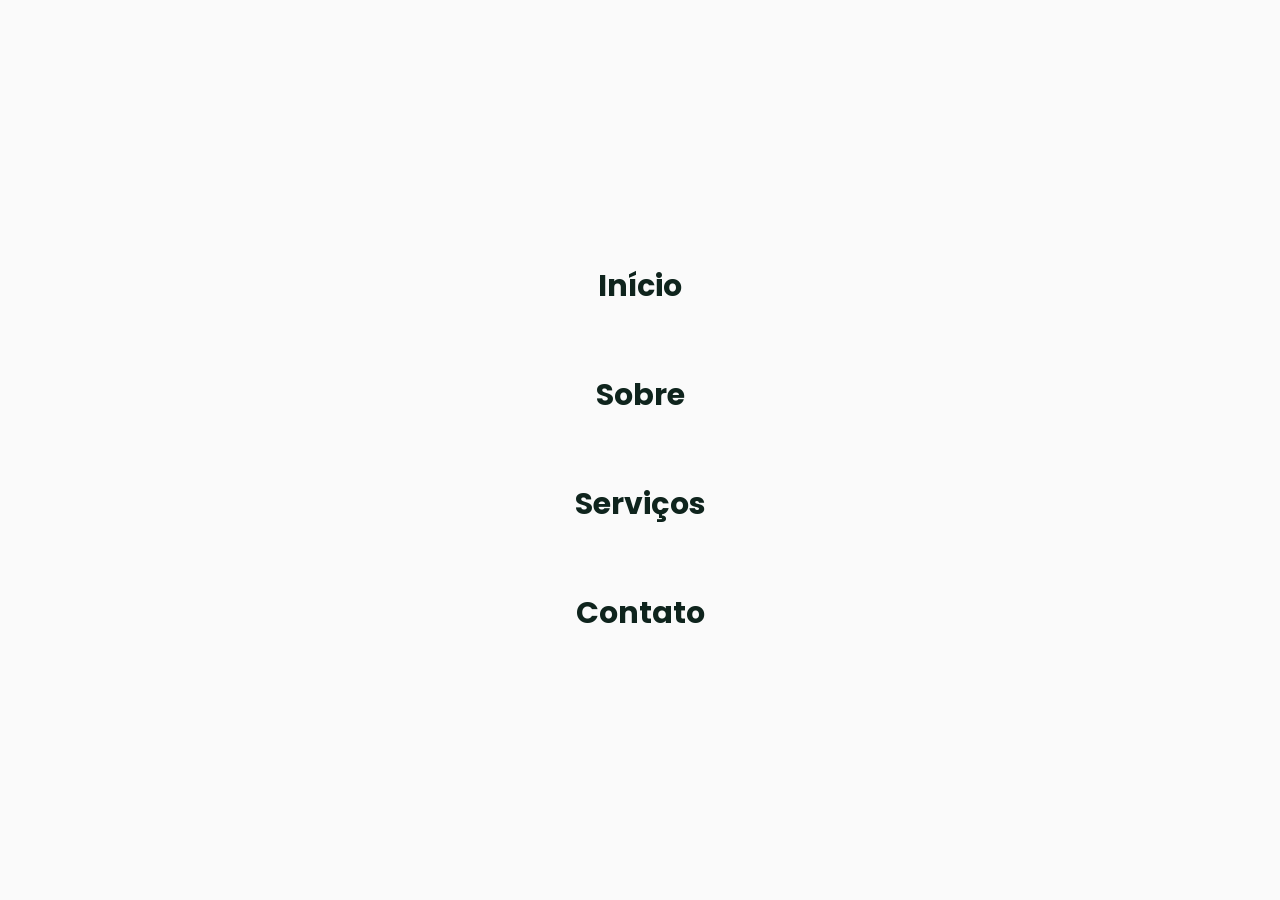
==== index.html @ e3341a5c "Add files via upload" ====
<!DOCTYPE html>
<html lang="pt-br">
    <head>
        <meta charset="UTF-8">
        <meta name="viewport" content="width=device-width, initial-scale=1.0">
        <title>Pizza DEV</title>
        <link rel="stylesheet" href="style.css">
        <link rel="preconnect" href="https://fonts.googleapis.com">
        <link rel="preconnect" href="https://fonts.gstatic.com" crossorigin>
        <link href="https://fonts.googleapis.com/css2?family=DM+Sans:wght@400;
        500;700&family=Poppins:wght@400;500;700&display=swap" rel="stylesheet">
    </head>
    <body>
        <!-- Cabeçalho -->
        <header id="header">
            <nav class="container show">
                <a class="logo" href="#">Pizza <span>DEV</span> </a>
                <div class="menu">
                    <ul class="grid">
                        <li><a class="title" href="#home">Início</a></li>
                        <li><a class="title" href="#about">Sobre</a></li>
                        <li><a class="title" href="#services">Serviços</a></li>
                        <li><a class="title" href="#contact">Contato</a></li>
                    </ul>
                </div>
                <div class="open">

                </div>
                <div class="close">

                </div>
            </nav>
        </header>

        <!-- Todas as páginas -->
        <main>
            <!-- Primeira página -->
            <section class="section" id="home">
                <div class="container grid">
                    <div class="image">
                        <img src="https://images.unsplash.com/photo-1513104890138-7c749659a591?
                        ixid=MnwxMjA3fDB8MHxzZWFyY2h8MXx8cGl6emF8ZW58MHx8MHx8&ixlib=rb-1.2.1&
                        auto=format&fit=crop&w=500&q=60" alt="Imagem de uma pizza saborosa">
                    </div>
                    <div class="text">
                        <h1>Venha conhecer a melhor pizza da cidade</h1>
                        <p>Temos pizza de vários sabores !</p>
                        <a class="button" href="#">Conheça Nosso Cardápio</a>
                    </div>
                </div>
            </section>

            <div class="divider"></div>

            <!-- Segunda página -->
            <section class="section" id="about">
                <div class="container">sobre

                </div>
            </section>
 
            <div class="divider"></div>

            <!-- Terceira página -->
            <section class="section" id="services">
                <div class="container">serviços

                </div>
            </section>

            <div class="divider"></div>

            <!-- Quarta página -->
            <section class="section" id="contact">
                <div class="container">contato

                </div>
            </section>
        </main>
        <!-- Rodapé -->
        <footer>

        </footer>
    </body>
</html>
---- style.css ----
/* reset */
* {
    margin: 0;
    padding: 0;
    box-sizing: border-box;
}

a {
    text-decoration: none;
}

ul {
    list-style: none;
}

:root {
    --header-height: 4.5rem;
  
    /* colors */
    --hue: 159;
    /* HSL color mode */
    --base-color: hsl(var(--hue) 36% 57%);
    --base-color-second: hsl(var(--hue) 65% 88%);
    --base-color-alt: hsl(var(--hue) 57% 53%);
    --title-color: hsl(var(--hue) 41% 10%);
    --text-color: hsl(0 0% 46%);
    --text-color-light: hsl(0 0% 98%);
    --body-color: hsl(0 0% 98%);
  }

#header {
    position: fixed;
    top: 0;
    left: 0;
    z-index: 100;
    width: 100%;
    display: flex;
    margin-bottom: 2rem;
    border-bottom: 1px solid #e4e4e4;
    background-color: var(--body-color);
}

main {
    margin-top: var(--header-height);
}

.logo {
    font: 700 1.5rem 'Poppins', sans-serif;
    color: var(--title-color);
}

.logo span {
    color: var(--base-color);
}

body {
    font: 400 1rem 'DM Sans', sans-serif;
    color: var(--text-color);
    background: var(--body-color);
    -webkit-font-smoothing: antialiased;
}

.title {
    font: 700 1.875rem 'Poppins', sans-serif;
    color: var(--title-color);
}
.container {
    margin-left: 1.5rem;
    margin-right: 1.5rem;
}

nav {
    display: flex;
    justify-content: space-between;
    height: var(--header-height);
    align-items: center;
    width: 100%;
}

nav.show .menu {
    opacity: 1;
    visibility: visible;
    background: var(--body-color);
    height: 100vh;
    width: 100vw;
    top: 0;
    left: 0;
    position: fixed;
}

nav ul li {
    text-align: center;
}

nav ul li a {
    transition: color 0.3s;
    position: relative;
}

nav ul li a:hover {
    color: var(--base-color);
}

nav ul li a::after {
    content: "";
    width: 0%;
    height: 2px;
    background: var(--base-color);

    position: absolute;
    left: 0;
    bottom: -1rem;

    transition: 0.2s;
}

nav ul li a:hover::after {
    width: 100%;
}

nav.show ul.grid {
    gap: 4rem;
}

nav.show .menu {
    display: grid;
    place-content: center;
}

nav .menu {
    opacity: 0;
    visibility: hidden;
}

img {
    width: 100%;
    height: auto;
}

.section {
    padding: 1rem 0;
}

#home .container {
    margin: 0;
}

.grid {
    display: grid;
    gap: 2rem;
}

#home .text {
    margin-left: 1.5rem;
    margin-right: 1.5rem;
    text-align: center;
}

#home .text h1 {
    margin-bottom: 1rem;
}

#home .text p {
    margin-bottom: 2rem;
}

#home .image {
    margin-left: 1.5rem;
    margin-right: 1.5rem;
    position: relative;
}

.button {
    background-color: var(--base-color);
    color: var(--text-color-light);
    display: inline-flex;
    align-items: center;
    height: 3.5rem;
    padding: 0 2rem;
    font: 500 1rem 'DM Sans', sans-serif;
    transform: background 0.3s;
}

.button:hover {
    background: var(--base-color-alt);
}

.divider {
    height: 1px;
    background: linear-gradient(270deg, 
    hsla(var(--hue),36%, 57%, 1) 0%,
    hsla(var(--hue),65%, 88%, 0.34) 100%);
}
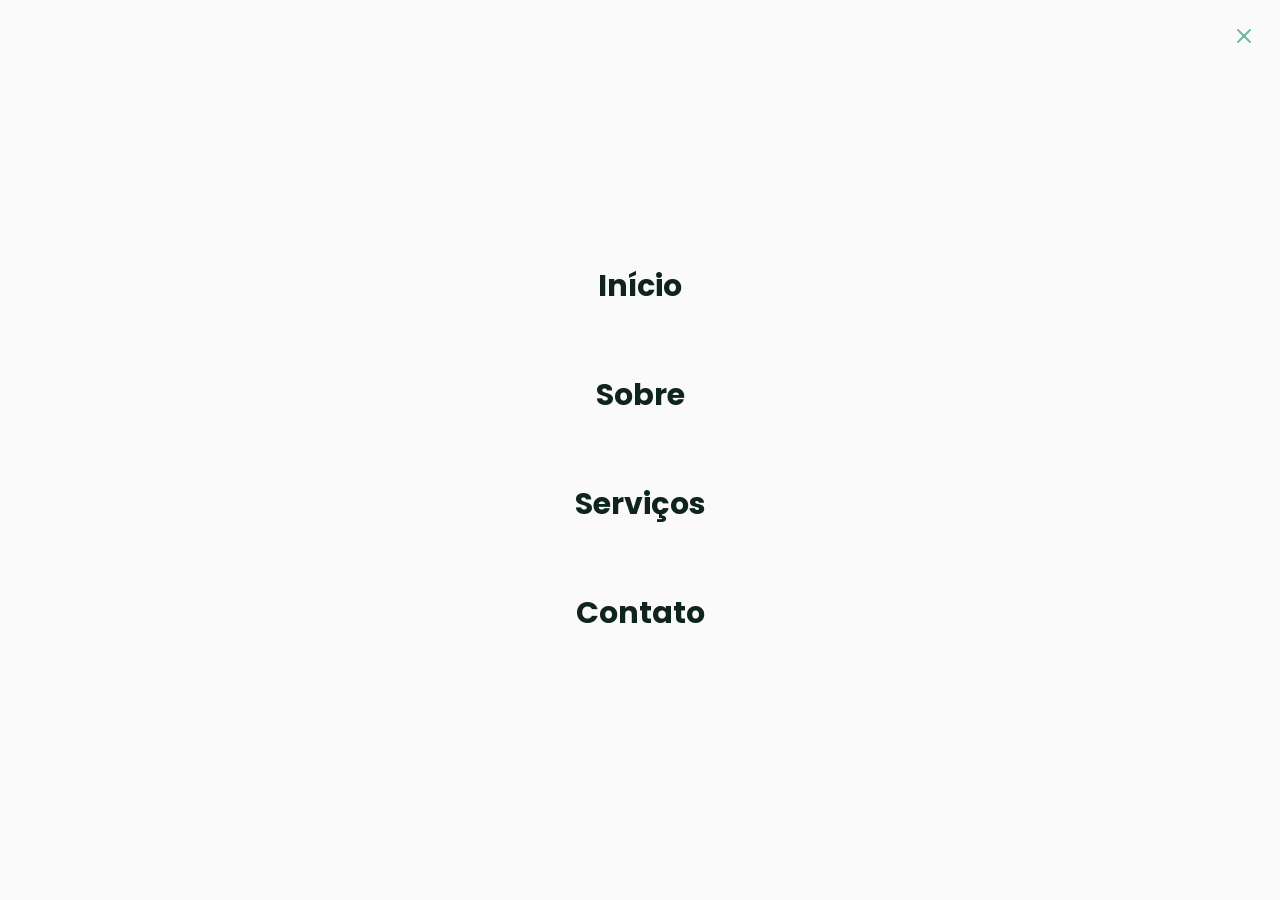
==== commit a04b635e: "Add files via upload" ====
--- a/index.html
+++ b/index.html
@@ -9,6 +9,7 @@
         <link rel="preconnect" href="https://fonts.gstatic.com" crossorigin>
         <link href="https://fonts.googleapis.com/css2?family=DM+Sans:wght@400;
         500;700&family=Poppins:wght@400;500;700&display=swap" rel="stylesheet">
+        <link rel="stylesheet" href="assets/style.css">
     </head>
     <body>
         <!-- Cabeçalho -->
@@ -23,10 +24,10 @@
                         <li><a class="title" href="#contact">Contato</a></li>
                     </ul>
                 </div>
-                <div class="open">
+                <div class="toggle icon-menu">
 
                 </div>
-                <div class="close">
+                <div class="toggle icon-close">
 
                 </div>
             </nav>
--- a/style.css
+++ b/style.css
@@ -77,6 +77,25 @@
     width: 100%;
 }
 
+.toggle {
+    font-size: 1.5rem;
+    color: var(--base-color);
+    cursor: : pointer;
+}
+
+nav .icon-close {
+    visibility: hidden;
+    opacity: 0;
+
+    position: absolute;
+    right: 1.5rem;
+}
+
+nav.show div.icon-close {
+    visibility: visible;
+    opacity: 1;
+}
+
 nav.show .menu {
     opacity: 1;
     visibility: visible;
--- a/assets/style.css
+++ b/assets/style.css
@@ -0,0 +1,63 @@
+@font-face {
+  font-family: 'icomoon';
+  src:  url('fonts/icomoon.eot?apolqp');
+  src:  url('fonts/icomoon.eot?apolqp#iefix') format('embedded-opentype'),
+    url('fonts/icomoon.ttf?apolqp') format('truetype'),
+    url('fonts/icomoon.woff?apolqp') format('woff'),
+    url('fonts/icomoon.svg?apolqp#icomoon') format('svg');
+  font-weight: normal;
+  font-style: normal;
+  font-display: block;
+}
+
+[class^="icon-"], [class*=" icon-"] {
+  /* use !important to prevent issues with browser extensions that change fonts */
+  font-family: 'icomoon' !important;
+  speak: never;
+  font-style: normal;
+  font-weight: normal;
+  font-variant: normal;
+  text-transform: none;
+  line-height: 1;
+
+  /* Better Font Rendering =========== */
+  -webkit-font-smoothing: antialiased;
+  -moz-osx-font-smoothing: grayscale;
+}
+
+.icon-phone:before {
+  content: "\e900";
+}
+.icon-close:before {
+  content: "\e901";
+}
+.icon-facebook:before {
+  content: "\e902";
+}
+.icon-instagram:before {
+  content: "\e903";
+}
+.icon-mail:before {
+  content: "\e904";
+}
+.icon-map-pin:before {
+  content: "\e905";
+}
+.icon-menu:before {
+  content: "\e906";
+}
+.icon-pizza-box:before {
+  content: "\e907";
+}
+.icon-pizza-delivery:before {
+  content: "\e908";
+}
+.icon-pizza-flavors:before {
+  content: "\e909";
+}
+.icon-whatsapp:before {
+  content: "\e90a";
+}
+.icon-youtube:before {
+  content: "\e90b";
+}
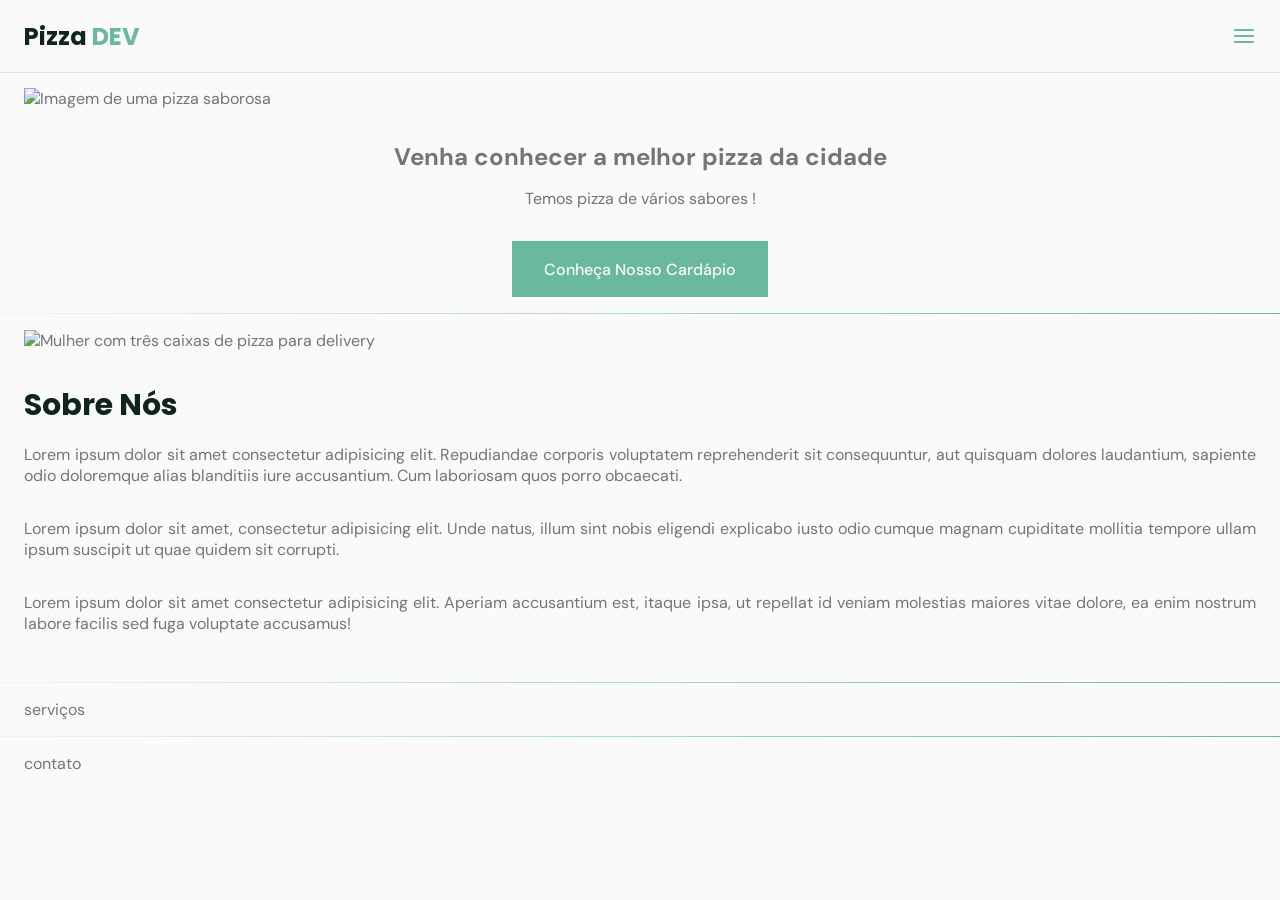
==== commit 9f4facf0: "Add files via upload" ====
--- a/index.html
+++ b/index.html
@@ -14,7 +14,7 @@
     <body>
         <!-- Cabeçalho -->
         <header id="header">
-            <nav class="container show">
+            <nav class="container">
                 <a class="logo" href="#">Pizza <span>DEV</span> </a>
                 <div class="menu">
                     <ul class="grid">
@@ -55,7 +55,28 @@
 
             <!-- Segunda página -->
             <section class="section" id="about">
-                <div class="container">sobre
+                <div class="container grid">
+                    <div class="image">
+                        <img src="https://images.unsplash.com/photo-1622883618971-97068745dc6c?
+                        ixid=MnwxMjA3fDB8MHxzZWFyY2h8MXx8cGl6emElMjBkZWxpdmVyeXxlbnwwfHwwfHw%3D&ixlib=
+                        rb-1.2.1&auto=format&fit=crop&w=500&q=60" alt="Mulher com três caixas de pizza para delivery">
+                    </div>
+                    <div class="text">
+                        <h2 class="title">Sobre Nós</h2>
+                        <p>Lorem ipsum dolor sit amet consectetur adipisicing elit.
+                        Repudiandae corporis voluptatem reprehenderit sit consequuntur,
+                        aut quisquam dolores laudantium, sapiente odio doloremque alias 
+                        blanditiis iure accusantium. Cum laboriosam quos porro obcaecati.</p>
+                        <p>Lorem ipsum dolor sit amet, consectetur adipisicing elit. 
+                        Unde natus, illum sint nobis eligendi explicabo iusto odio 
+                        cumque magnam cupiditate mollitia tempore ullam ipsum 
+                        suscipit ut quae quidem sit corrupti.</p>
+                        <p>Lorem ipsum dolor sit amet consectetur adipisicing elit. 
+                        Aperiam accusantium est, itaque ipsa, ut repellat id veniam 
+                        molestias maiores vitae dolore, ea enim nostrum labore facilis 
+                        sed fuga voluptate accusamus!</p>
+                    </div>
+
 
                 </div>
             </section>
@@ -64,7 +85,7 @@
 
             <!-- Terceira página -->
             <section class="section" id="services">
-                <div class="container">serviços
+                <div class="container grid">serviços
 
                 </div>
             </section>
@@ -73,7 +94,7 @@
 
             <!-- Quarta página -->
             <section class="section" id="contact">
-                <div class="container">contato
+                <div class="container grid">contato
 
                 </div>
             </section>
@@ -83,4 +104,7 @@
 
         </footer>
     </body>
+    <script>
+
+    </script>
 </html>
--- a/style.css
+++ b/style.css
@@ -160,33 +160,13 @@
     padding: 1rem 0;
 }
 
-#home .container {
-    margin: 0;
+.section .title {
+    margin-bottom: 1rem;
 }
 
 .grid {
     display: grid;
     gap: 2rem;
-}
-
-#home .text {
-    margin-left: 1.5rem;
-    margin-right: 1.5rem;
-    text-align: center;
-}
-
-#home .text h1 {
-    margin-bottom: 1rem;
-}
-
-#home .text p {
-    margin-bottom: 2rem;
-}
-
-#home .image {
-    margin-left: 1.5rem;
-    margin-right: 1.5rem;
-    position: relative;
 }
 
 .button {
@@ -209,4 +189,62 @@
     background: linear-gradient(270deg, 
     hsla(var(--hue),36%, 57%, 1) 0%,
     hsla(var(--hue),65%, 88%, 0.34) 100%);
-}+}
+
+/* Session Home */
+
+#home .container {
+    margin: 0;
+}
+
+#home .text {
+    margin-left: 1.5rem;
+    margin-right: 1.5rem;
+    text-align: center;
+}
+
+#home .text h1 {
+    margin-bottom: 1rem;
+}
+
+#home .text p {
+    margin-bottom: 2rem;
+}
+
+#home .image {
+    margin-left: 1.5rem;
+    margin-right: 1.5rem;
+    position: relative;
+}
+
+/* Session About */
+
+#abou {
+    background: white;
+}
+
+#about .container {
+    margin: 0;
+}
+
+#about .text {
+    margin-left: 1.5rem;
+    margin-right: 1.5rem;
+    text-align: justify;
+}
+
+#about .text h1 {
+    margin-bottom: 1rem;
+}
+
+#about .text p {
+    margin-bottom: 2rem;
+}
+
+#about .image {
+    margin-left: 1.5rem;
+    margin-right: 1.5rem;
+    position: relative;
+}
+
+/* Session About */
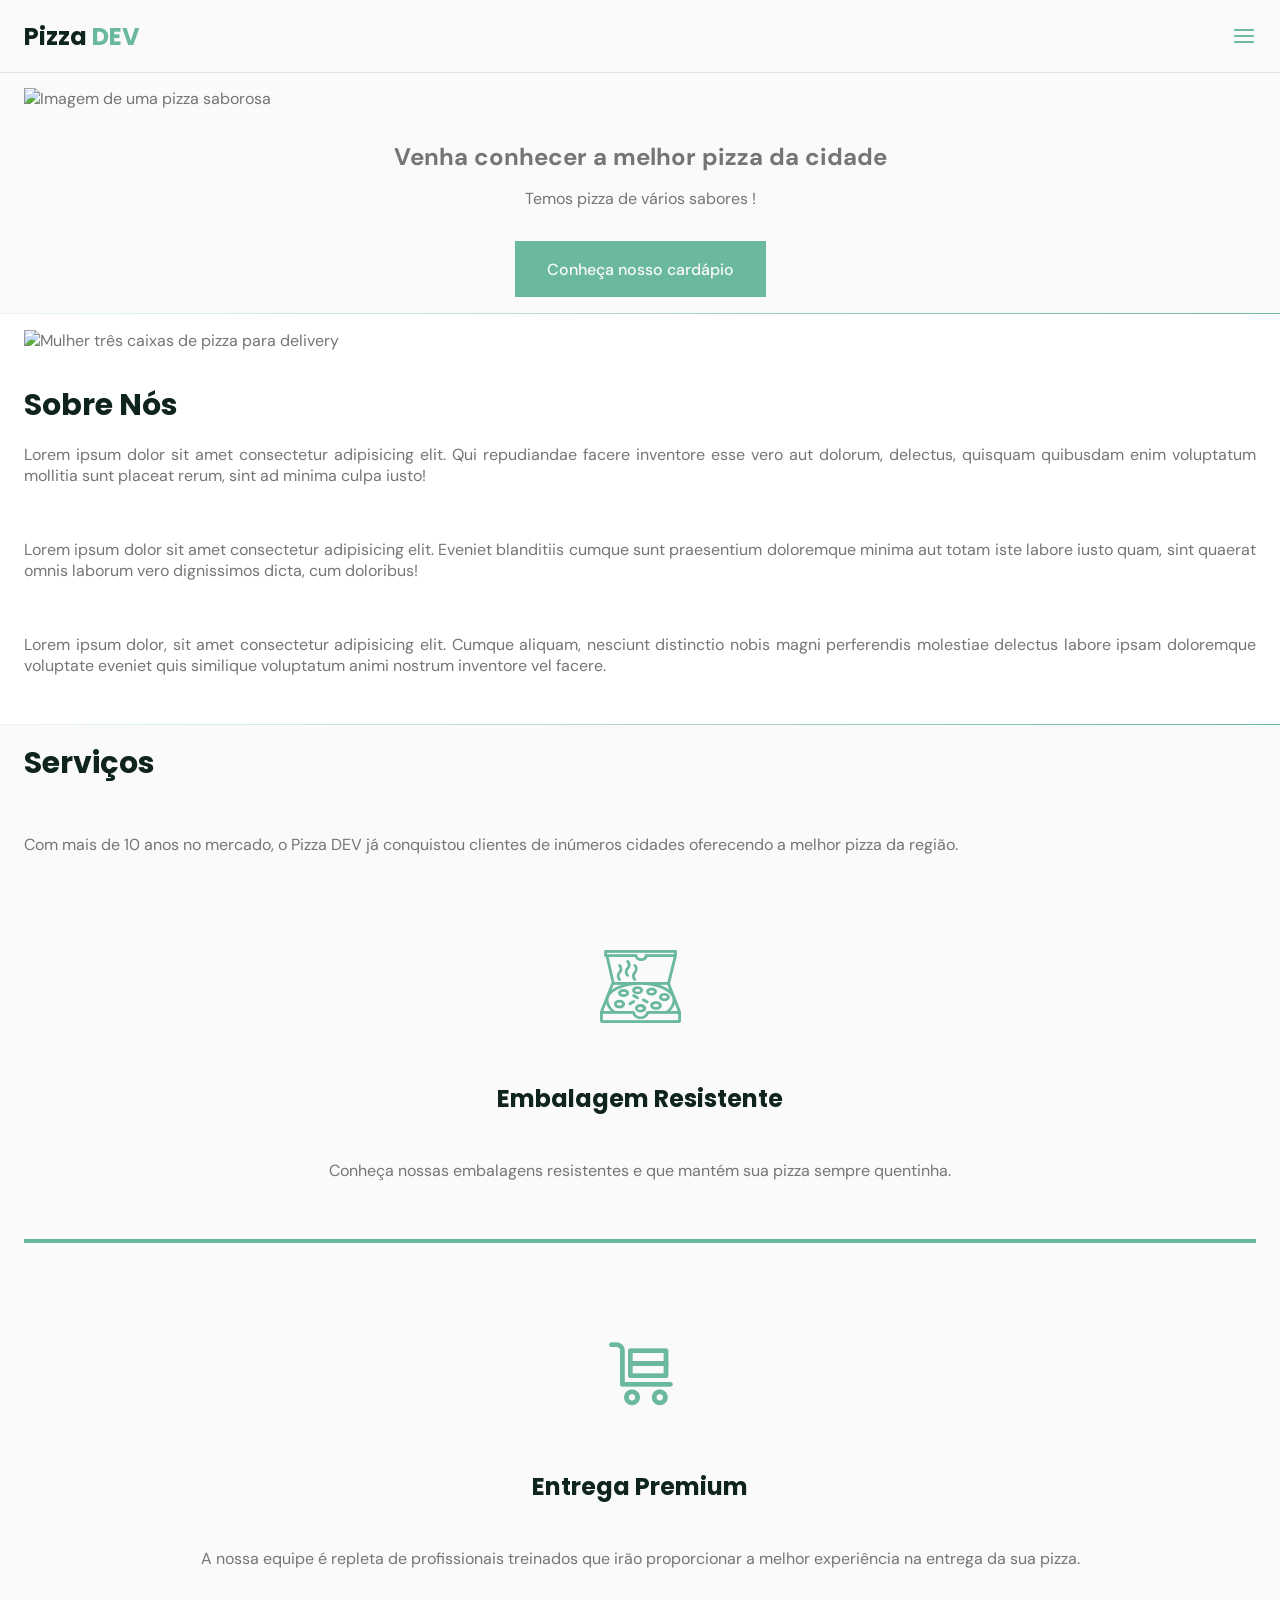
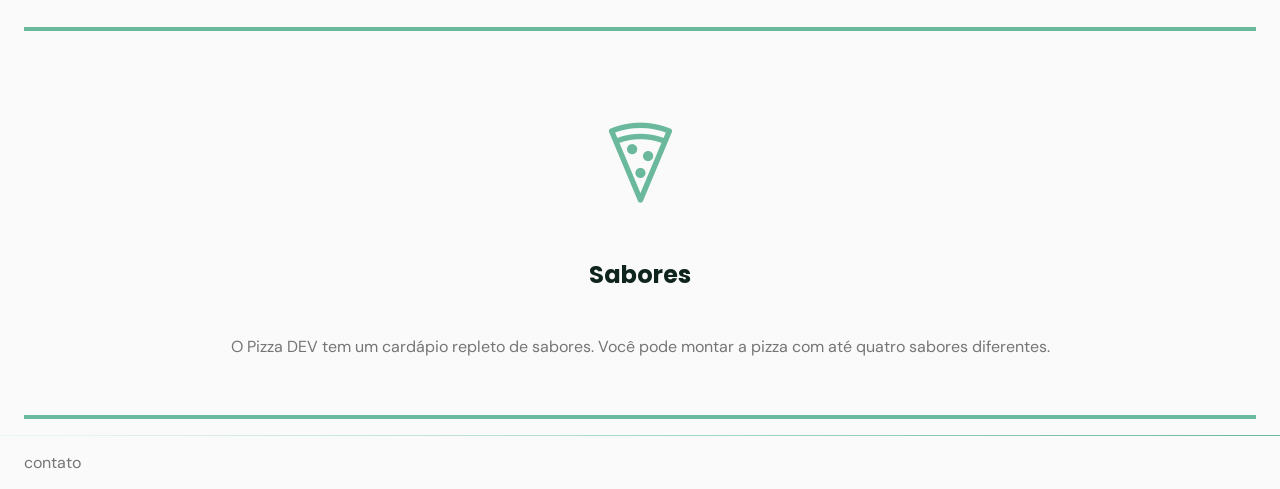
==== commit 138cd7a4: "Add files via upload" ====
--- a/index.html
+++ b/index.html
@@ -1,110 +1,134 @@
 <!DOCTYPE html>
-<html lang="pt-br">
-    <head>
-        <meta charset="UTF-8">
-        <meta name="viewport" content="width=device-width, initial-scale=1.0">
-        <title>Pizza DEV</title>
-        <link rel="stylesheet" href="style.css">
-        <link rel="preconnect" href="https://fonts.googleapis.com">
-        <link rel="preconnect" href="https://fonts.gstatic.com" crossorigin>
-        <link href="https://fonts.googleapis.com/css2?family=DM+Sans:wght@400;
-        500;700&family=Poppins:wght@400;500;700&display=swap" rel="stylesheet">
-        <link rel="stylesheet" href="assets/style.css">
-    </head>
-    <body>
-        <!-- Cabeçalho -->
-        <header id="header">
-            <nav class="container">
-                <a class="logo" href="#">Pizza <span>DEV</span> </a>
-                <div class="menu">
-                    <ul class="grid">
-                        <li><a class="title" href="#home">Início</a></li>
-                        <li><a class="title" href="#about">Sobre</a></li>
-                        <li><a class="title" href="#services">Serviços</a></li>
-                        <li><a class="title" href="#contact">Contato</a></li>
-                    </ul>
-                </div>
-                <div class="toggle icon-menu">
+<html lang="pt_BR">
+  <head>
+    <meta charset="UTF-8" />
+    <meta name="viewport" content="width=device-width, initial-scale=1.0" />
+    <title>Pizza DEV</title>
+    <link rel="stylesheet" href="style.css" />
+    <link rel="preconnect" href="https://fonts.googleapis.com" />
+    <link rel="preconnect" href="https://fonts.gstatic.com" crossorigin />
+    <link
+      href="https://fonts.googleapis.com/css2?family=DM+Sans:wght@400;500;700&family=Poppins:wght@400;500;700&display=swap"
+      rel="stylesheet"
+    />
+    <link rel="stylesheet" href="assets/style.css" />
+  </head>
+  <body>
+    <!-- Cabecalho   -->
+    <header id="header">
+      <nav class="container">
+        <a class="logo" href="#">Pizza<span> DEV</span></a>
+        <div class="menu">
+          <ul class="grid">
+            <li><a class="title" href="#home">Início</a></li>
+            <li><a class="title" href="#about">Sobre</a></li>
+            <li><a class="title" href="#services">Serviços</a></li>
+            <li><a class="title" href="#">Contato</a></li>
+          </ul>
+        </div>
+        <div class="toggle icon-menu"></div>
+        <div class="toggle icon-close"></div>
+      </nav>
+    </header>
 
-                </div>
-                <div class="toggle icon-close">
+    <!-- Todas as páginas -->
+    <main>
+      <!-- Primeira página -->
+      <section class="section" id="home">
+        <div class="container grid">
+          <div class="image">
+            <img
+              src="https://images.unsplash.com/photo-1513104890138-7c749659a591?ixid=MnwxMjA3fDB8MHxzZWFyY2h8MXx8cGl6emF8ZW58MHx8MHx8&ixlib=rb-1.2.1&auto=format&fit=crop&w=500&q=60"
+              alt="Imagem de uma pizza saborosa"
+            />
+          </div>
+          <div class="text">
+            <h1>Venha conhecer a melhor pizza da cidade</h1>
+            <p>Temos pizza de vários sabores !</p>
+            <a class="button" href="#">Conheça nosso cardápio</a>
+          </div>
+        </div>
+      </section>
 
-                </div>
-            </nav>
-        </header>
+      <div class="divider"></div>
 
-        <!-- Todas as páginas -->
-        <main>
-            <!-- Primeira página -->
-            <section class="section" id="home">
-                <div class="container grid">
-                    <div class="image">
-                        <img src="https://images.unsplash.com/photo-1513104890138-7c749659a591?
-                        ixid=MnwxMjA3fDB8MHxzZWFyY2h8MXx8cGl6emF8ZW58MHx8MHx8&ixlib=rb-1.2.1&
-                        auto=format&fit=crop&w=500&q=60" alt="Imagem de uma pizza saborosa">
-                    </div>
-                    <div class="text">
-                        <h1>Venha conhecer a melhor pizza da cidade</h1>
-                        <p>Temos pizza de vários sabores !</p>
-                        <a class="button" href="#">Conheça Nosso Cardápio</a>
-                    </div>
-                </div>
-            </section>
+      <!-- Segunda página -->
+      <section class="section" id="about">
+        <div class="container grid">
+          <div class="image">
+            <img
+              src="https://images.unsplash.com/photo-1622883618971-97068745dc6c?ixid=MnwxMjA3fDB8MHxwaG90by1wYWdlfHx8fGVufDB8fHx8&ixlib=rb-1.2.1&auto=format&fit=crop&w=731&q=80"
+              alt="Mulher três caixas de pizza para delivery"
+            />
+          </div>
+          <div class="text">
+            <h2 class="title">Sobre Nós</h2>
+            <p>
+              Lorem ipsum dolor sit amet consectetur adipisicing elit. Qui
+              repudiandae facere inventore esse vero aut dolorum, delectus,
+              quisquam quibusdam enim voluptatum mollitia sunt placeat rerum,
+              sint ad minima culpa iusto!
+            </p>
+            <br />
+            <p>
+              Lorem ipsum dolor sit amet consectetur adipisicing elit. Eveniet
+              blanditiis cumque sunt praesentium doloremque minima aut totam
+              iste labore iusto quam, sint quaerat omnis laborum vero
+              dignissimos dicta, cum doloribus!
+            </p>
+            <br />
+            <p>
+              Lorem ipsum dolor, sit amet consectetur adipisicing elit. Cumque
+              aliquam, nesciunt distinctio nobis magni perferendis molestiae
+              delectus labore ipsam doloremque voluptate eveniet quis similique
+              voluptatum animi nostrum inventore vel facere.
+            </p>
+          </div>
+        </div>
+      </section>
 
-            <div class="divider"></div>
+      <div class="divider"></div>
 
-            <!-- Segunda página -->
-            <section class="section" id="about">
-                <div class="container grid">
-                    <div class="image">
-                        <img src="https://images.unsplash.com/photo-1622883618971-97068745dc6c?
-                        ixid=MnwxMjA3fDB8MHxzZWFyY2h8MXx8cGl6emElMjBkZWxpdmVyeXxlbnwwfHwwfHw%3D&ixlib=
-                        rb-1.2.1&auto=format&fit=crop&w=500&q=60" alt="Mulher com três caixas de pizza para delivery">
-                    </div>
-                    <div class="text">
-                        <h2 class="title">Sobre Nós</h2>
-                        <p>Lorem ipsum dolor sit amet consectetur adipisicing elit.
-                        Repudiandae corporis voluptatem reprehenderit sit consequuntur,
-                        aut quisquam dolores laudantium, sapiente odio doloremque alias 
-                        blanditiis iure accusantium. Cum laboriosam quos porro obcaecati.</p>
-                        <p>Lorem ipsum dolor sit amet, consectetur adipisicing elit. 
-                        Unde natus, illum sint nobis eligendi explicabo iusto odio 
-                        cumque magnam cupiditate mollitia tempore ullam ipsum 
-                        suscipit ut quae quidem sit corrupti.</p>
-                        <p>Lorem ipsum dolor sit amet consectetur adipisicing elit. 
-                        Aperiam accusantium est, itaque ipsa, ut repellat id veniam 
-                        molestias maiores vitae dolore, ea enim nostrum labore facilis 
-                        sed fuga voluptate accusamus!</p>
-                    </div>
+      <!-- Terceira página -->
+      <section class="section" id="services">
+        <div class="container grid">
+          <header>
+            <h2 class="title">Serviços</h2>
+          </header>
+          <p class="justify-text">
+            Com mais de 10 anos no mercado, o Pizza DEV já conquistou clientes
+            de inúmeros cidades oferecendo a melhor pizza da região.
+          </p>
+          <div class="card grid">
+            <i class="icon-pizza-box"></i>
+            <h3 class="title">Embalagem Resistente</h3>
+            <p>Conheça nossas embalagens resistentes e que mantém sua pizza sempre quentinha.</p>
+          </div>
+          <div class="card grid">
+            <i class="icon-pizza-delivery"></i>
+            <h3 class="title">Entrega Premium</h3>
+            <p>A nossa equipe é repleta de profissionais treinados que irão proporcionar a melhor experiência na entrega da sua pizza. </p>
+          </div>
+          <div class="card grid">
+            <i class="icon-pizza-flavors"></i>
+            <h3 class="title">Sabores</h3>
+            <p>O Pizza DEV tem um cardápio repleto de sabores. Você pode montar a pizza com até quatro sabores diferentes.</p>
+          </div> 
 
+        </div>
+      </section>
 
-                </div>
-            </section>
- 
-            <div class="divider"></div>
+      <div class="divider"></div>
 
-            <!-- Terceira página -->
-            <section class="section" id="services">
-                <div class="container grid">serviços
+      <!-- Quarta página -->
+      <section class="section" id="contact">
+        <div class="container grid">contato</div>
+      </section>
+    </main>
 
-                </div>
-            </section>
+    <!-- Rodapé -->
+    <footer></footer>
 
-            <div class="divider"></div>
-
-            <!-- Quarta página -->
-            <section class="section" id="contact">
-                <div class="container grid">contato
-
-                </div>
-            </section>
-        </main>
-        <!-- Rodapé -->
-        <footer>
-
-        </footer>
-    </body>
-    <script>
-
-    </script>
-</html>+    <script src="main.js"></script>
+  </body>
+</html>
--- a/style.css
+++ b/style.css
@@ -1,140 +1,151 @@
 /* reset */
 * {
-    margin: 0;
-    padding: 0;
-    box-sizing: border-box;
+  margin: 0;
+  padding: 0;
+  box-sizing: border-box;
 }
 
 a {
-    text-decoration: none;
+  text-decoration: none;
 }
 
 ul {
-    list-style: none;
+  list-style: none;
 }
 
 :root {
-    --header-height: 4.5rem;
-  
-    /* colors */
-    --hue: 159;
-    /* HSL color mode */
-    --base-color: hsl(var(--hue) 36% 57%);
-    --base-color-second: hsl(var(--hue) 65% 88%);
-    --base-color-alt: hsl(var(--hue) 57% 53%);
-    --title-color: hsl(var(--hue) 41% 10%);
-    --text-color: hsl(0 0% 46%);
-    --text-color-light: hsl(0 0% 98%);
-    --body-color: hsl(0 0% 98%);
-  }
+  --header-height: 4.5rem;
+
+  /* colors */
+  --hue: 159;
+  /* HSL color mode */
+  --base-color: hsl(var(--hue) 36% 57%);
+  --base-color-second: hsl(var(--hue) 65% 88%);
+  --base-color-alt: hsl(var(--hue) 57% 53%);
+  --title-color: hsl(var(--hue) 41% 10%);
+  --text-color: hsl(0 0% 46%);
+  --text-color-light: hsl(0 0% 98%);
+  --body-color: hsl(0 0% 98%);
+}
 
 #header {
-    position: fixed;
-    top: 0;
-    left: 0;
-    z-index: 100;
-    width: 100%;
-    display: flex;
-    margin-bottom: 2rem;
-    border-bottom: 1px solid #e4e4e4;
-    background-color: var(--body-color);
+  position: fixed;
+  top: 0;
+  left: 0;
+  z-index: 100;
+  width: 100%;
+  display: flex;
+  margin-bottom: 2rem;
+  border-bottom: 1px solid #e4e4e4;
+  background-color: var(--body-color);
 }
 
 main {
-    margin-top: var(--header-height);
+  margin-top: var(--header-height);
 }
 
 .logo {
-    font: 700 1.5rem 'Poppins', sans-serif;
-    color: var(--title-color);
+  font: 700 1.5rem 'Poppins', sans-serif;
+  color: var(--title-color);
 }
 
 .logo span {
-    color: var(--base-color);
+  color: var(--base-color);
+}
+
+html {
+  scroll-behavior: smooth;
 }
 
 body {
-    font: 400 1rem 'DM Sans', sans-serif;
-    color: var(--text-color);
-    background: var(--body-color);
-    -webkit-font-smoothing: antialiased;
+  font: 400 1rem 'DM Sans', sans-serif;
+  color: var(--text-color);
+  background: var(--body-color);
+  -webkit-font-smoothing: antialiased;
 }
 
 .title {
-    font: 700 1.875rem 'Poppins', sans-serif;
-    color: var(--title-color);
-}
+  font: 700 1.875rem 'Poppins', sans-serif; /* 1 rem = 16 px */
+  color: var(--title-color);
+}
+
 .container {
-    margin-left: 1.5rem;
-    margin-right: 1.5rem;
+  margin-left: 1.5rem;
+  margin-right: 1.5rem;
 }
 
 nav {
-    display: flex;
-    justify-content: space-between;
-    height: var(--header-height);
-    align-items: center;
-    width: 100%;
-}
+  display: flex;
+  justify-content: space-between;
+  height: var(--header-height);
+  align-items: center;
+  width: 100%;
+}
+
 
 .toggle {
-    font-size: 1.5rem;
-    color: var(--base-color);
-    cursor: : pointer;
+  font-size: 1.5rem;
+  color: var(--base-color);
+  cursor: pointer;
 }
 
 nav .icon-close {
-    visibility: hidden;
-    opacity: 0;
-
-    position: absolute;
-    right: 1.5rem;
-}
-
-nav.show div.icon-close {
-    visibility: visible;
-    opacity: 1;
+  visibility: hidden;
+  opacity: 0;
+  top: -1.5rem;
+  transition: 0.3s;
+
+  position: absolute;
+  right: 1.5rem;
+
+}
+
+nav.show div.icon-close{
+  visibility: visible;
+  top: 1.5rem;
+  opacity: 1;
 }
 
 nav.show .menu {
-    opacity: 1;
-    visibility: visible;
-    background: var(--body-color);
-    height: 100vh;
-    width: 100vw;
-    top: 0;
-    left: 0;
-    position: fixed;
+  opacity: 1;
+  visibility: visible;
+  background: var(--body-color); 
+  height: 100vh;
+  width: 100vw;
+  top: 0;
+  left: 0;
+  position: fixed;
 }
 
 nav ul li {
-    text-align: center;
+  text-align: center;
 }
 
 nav ul li a {
-    transition: color 0.3s;
-    position: relative;
+  transition: color 0.3s;
+  position: relative;
 }
 
 nav ul li a:hover {
-    color: var(--base-color);
-}
-
-nav ul li a::after {
-    content: "";
-    width: 0%;
-    height: 2px;
-    background: var(--base-color);
-
-    position: absolute;
-    left: 0;
-    bottom: -1rem;
-
-    transition: 0.2s;
+  color: var(--base-color);
+}
+
+nav ul li a::after{
+  content: "";
+  width: 0%;
+  height: 2px;
+  background: var(--base-color) ; 
+
+  position: absolute;
+  left: 0;
+  bottom: -1rem;
+
+  transition: 0.2s;
+
 }
 
 nav ul li a:hover::after {
-    width: 100%;
+  width: 100%;
 }
 
 nav.show ul.grid {
@@ -142,109 +153,144 @@
 }
 
 nav.show .menu {
-    display: grid;
-    place-content: center;
+  display: grid;
+  place-content: center;
 }
 
 nav .menu {
-    opacity: 0;
-    visibility: hidden;
+  opacity: 0;
+  visibility: hidden;
 }
 
 img {
-    width: 100%;
-    height: auto;
+  width: 100%;
+  height: auto;
 }
 
 .section {
-    padding: 1rem 0;
+  padding: 1rem 0;
 }
 
 .section .title {
-    margin-bottom: 1rem;
+  margin-bottom: 1rem;
 }
 
 .grid {
-    display: grid;
-    gap: 2rem;
+  display: grid;
+  gap: 2rem;
 }
 
 .button {
-    background-color: var(--base-color);
-    color: var(--text-color-light);
-    display: inline-flex;
-    align-items: center;
-    height: 3.5rem;
-    padding: 0 2rem;
-    font: 500 1rem 'DM Sans', sans-serif;
-    transform: background 0.3s;
+  background-color: var(--base-color);
+  color: var(--text-color-light);
+  display: inline-flex;
+  align-items: center;
+  height: 3.5rem;
+  padding: 0 2rem;
+  font: 500 1rem 'DM Sans', sans-serif;
+  transform: background 0.3s;
 }
 
 .button:hover {
-    background: var(--base-color-alt);
+  background: var(--base-color-alt);
 }
 
 .divider {
-    height: 1px;
-    background: linear-gradient(270deg, 
-    hsla(var(--hue),36%, 57%, 1) 0%,
-    hsla(var(--hue),65%, 88%, 0.34) 100%);
-}
+  height: 1px;
+  background: linear-gradient(
+    270deg,
+    hsla(var(--hue), 36%, 57%, 1) 0%,
+    hsla(var(--hue), 65%, 88%, 0.34) 100%
+  );
+}
+
 
 /* Session Home */
 
 #home .container {
-    margin: 0;
+  margin: 0;
 }
 
 #home .text {
-    margin-left: 1.5rem;
-    margin-right: 1.5rem;
-    text-align: center;
+  margin-left: 1.5rem;
+  margin-right: 1.5rem;
+  text-align: center;
 }
 
 #home .text h1 {
-    margin-bottom: 1rem;
+  margin-bottom: 1rem;
 }
 
 #home .text p {
-    margin-bottom: 2rem;
+  margin-bottom: 2rem;
 }
 
 #home .image {
-    margin-left: 1.5rem;
-    margin-right: 1.5rem;
-    position: relative;
+  margin-left: 1.5rem;
+  margin-right: 1.5rem;
+  position: relative;
 }
 
 /* Session About */
 
-#abou {
-    background: white;
+#about {
+  background: white;
 }
 
 #about .container {
-    margin: 0;
+  margin: 0;
 }
 
 #about .text {
-    margin-left: 1.5rem;
-    margin-right: 1.5rem;
-    text-align: justify;
+  margin-left: 1.5rem;
+  margin-right: 1.5rem;
+  text-align: justify;
 }
 
 #about .text h1 {
-    margin-bottom: 1rem;
+  margin-bottom: 1rem;
 }
 
 #about .text p {
-    margin-bottom: 2rem;
+  margin-bottom: 2rem;
 }
 
 #about .image {
-    margin-left: 1.5rem;
-    margin-right: 1.5rem;
-    position: relative;
-}
-
-/* Session About */+  margin-left: 1.5rem;
+  margin-right: 1.5rem;
+  position: relative;
+}
+
+/* Session Services */
+
+.justify-text {
+  text-align: justify;
+}
+
+.card{
+  padding: 3.625rem 2rem;
+  box-shadow: var(--base-color);
+  border-bottom: .25rem solid var(--base-color);
+  border-radius: .25rem .25rem 0 0;
+  text-align: center;
+}
+
+.card i {
+  display: block;
+  margin-bottom: 1.5rem;
+  font-size: 5rem;
+  color: var(--base-color);
+}
+
+.cards.grid {
+  gap: 1.5rem;
+}
+
+.card .title {
+  font-size: 1.5rem;
+  margin-bottom: 0.75rem;
+}
+
+
+
+/* https://developer.mozilla.org/en-US/docs/Web/CSS/position */
--- a/assets/style.css
+++ b/assets/style.css
@@ -1,10 +1,10 @@
 @font-face {
   font-family: 'icomoon';
-  src:  url('fonts/icomoon.eot?apolqp');
-  src:  url('fonts/icomoon.eot?apolqp#iefix') format('embedded-opentype'),
-    url('fonts/icomoon.ttf?apolqp') format('truetype'),
-    url('fonts/icomoon.woff?apolqp') format('woff'),
-    url('fonts/icomoon.svg?apolqp#icomoon') format('svg');
+  src:  url('fonts/icomoon.eot?vz9ev6');
+  src:  url('fonts/icomoon.eot?vz9ev6#iefix') format('embedded-opentype'),
+    url('fonts/icomoon.ttf?vz9ev6') format('truetype'),
+    url('fonts/icomoon.woff?vz9ev6') format('woff'),
+    url('fonts/icomoon.svg?vz9ev6#icomoon') format('svg');
   font-weight: normal;
   font-style: normal;
   font-display: block;
@@ -25,39 +25,42 @@
   -moz-osx-font-smoothing: grayscale;
 }
 
-.icon-phone:before {
+.icon-close:before {
   content: "\e900";
 }
-.icon-close:before {
+.icon-facebook1:before {
   content: "\e901";
 }
-.icon-facebook:before {
+.icon-instagram:before {
   content: "\e902";
 }
-.icon-instagram:before {
+.icon-mail:before {
   content: "\e903";
 }
-.icon-mail:before {
+.icon-map-pin:before {
   content: "\e904";
 }
-.icon-map-pin:before {
+.icon-menu:before {
   content: "\e905";
 }
-.icon-menu:before {
+.icon-pizza-box:before {
   content: "\e906";
 }
-.icon-pizza-box:before {
+.icon-pizza-delivery:before {
   content: "\e907";
 }
-.icon-pizza-delivery:before {
+.icon-pizza-flavors:before {
   content: "\e908";
 }
-.icon-pizza-flavors:before {
+.icon-whatsapp:before {
   content: "\e909";
 }
-.icon-whatsapp:before {
+.icon-youtube:before {
   content: "\e90a";
 }
-.icon-youtube:before {
+.icon-phone:before {
   content: "\e90b";
 }
+.icon-facebook:before {
+  content: "\ea90";
+}
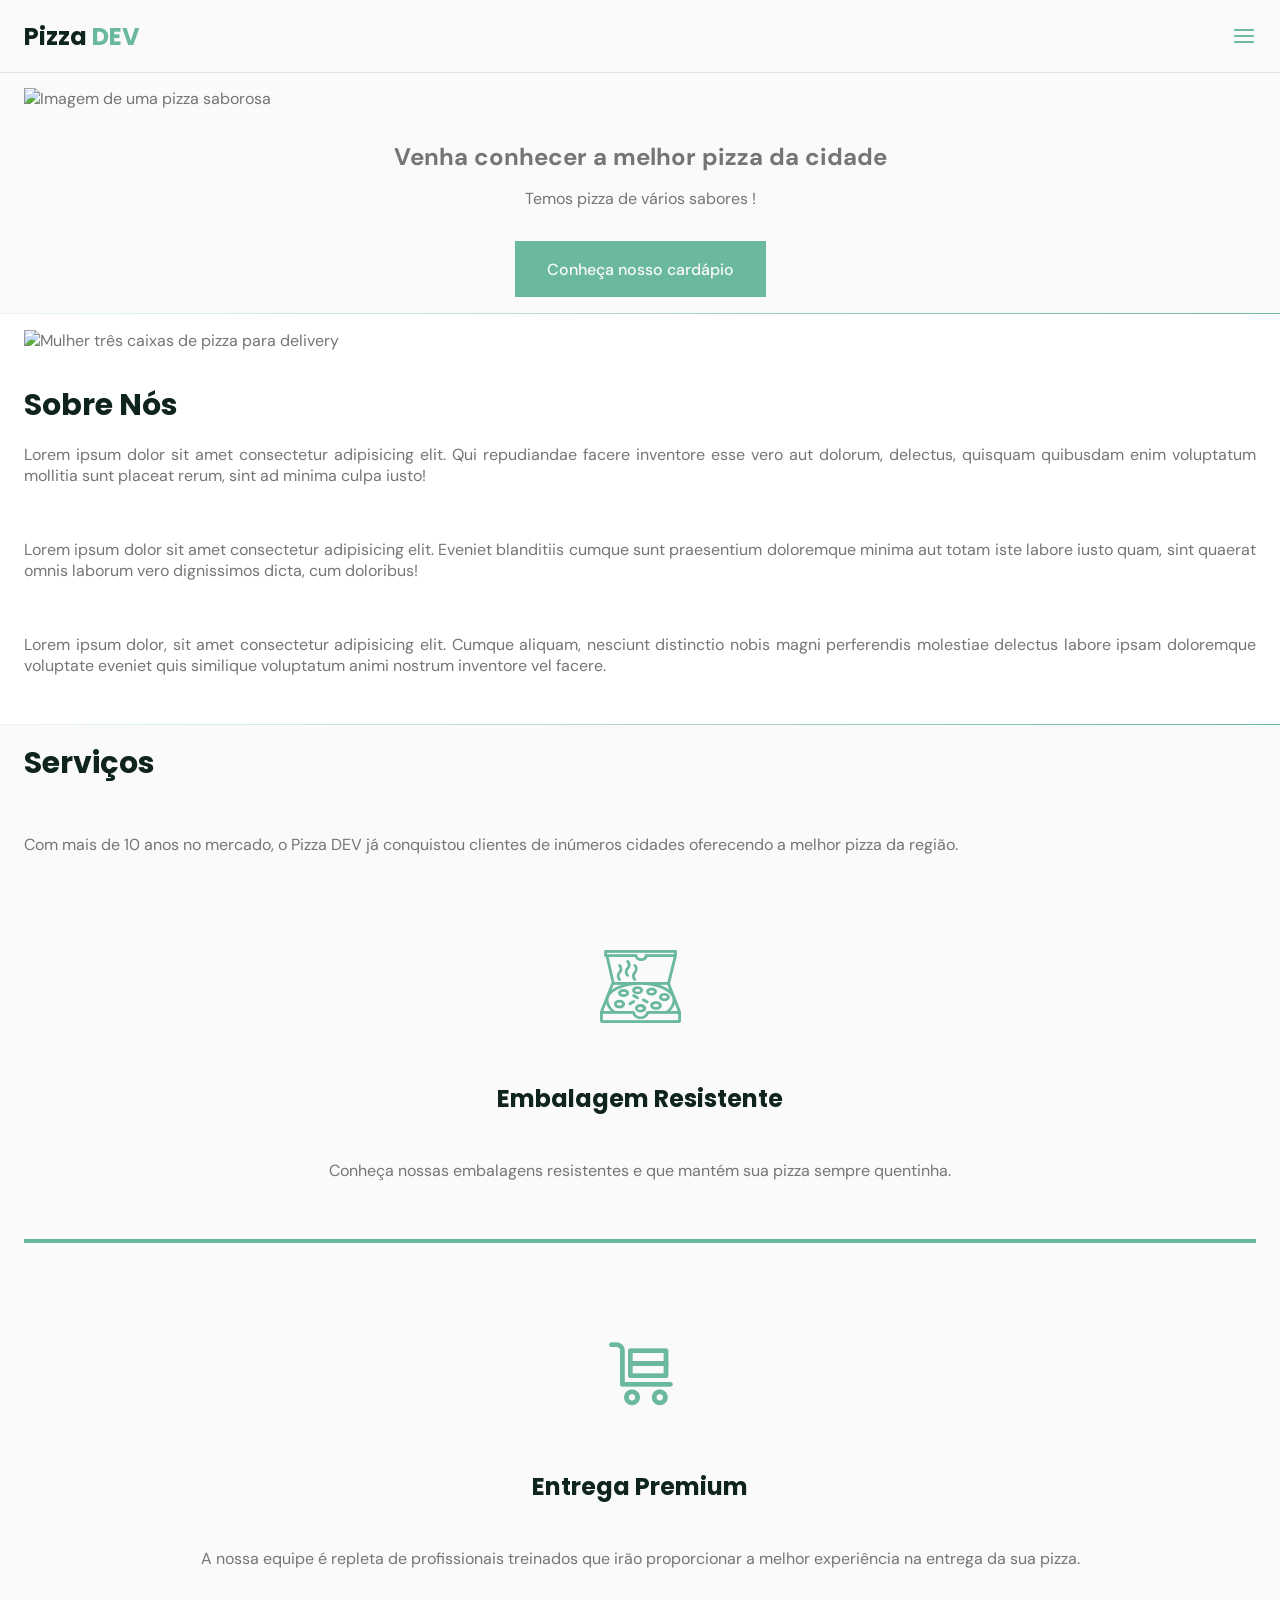
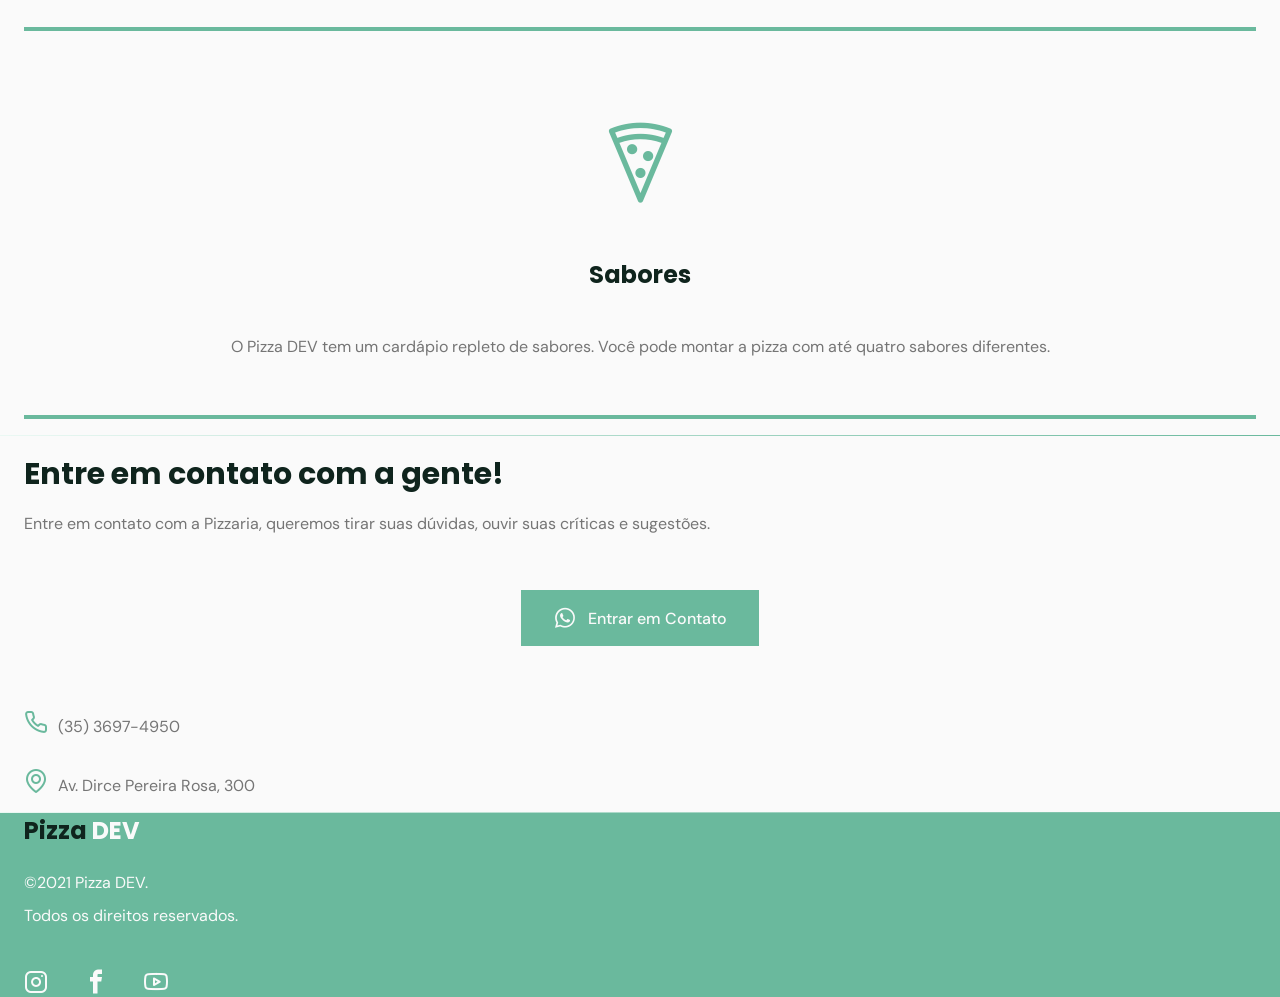
==== commit 005b2ec1: "Add files via upload" ====
--- a/index.html
+++ b/index.html
@@ -23,7 +23,7 @@
             <li><a class="title" href="#home">Início</a></li>
             <li><a class="title" href="#about">Sobre</a></li>
             <li><a class="title" href="#services">Serviços</a></li>
-            <li><a class="title" href="#">Contato</a></li>
+            <li><a class="title" href="#contact">Contato</a></li>
           </ul>
         </div>
         <div class="toggle icon-menu"></div>
@@ -122,12 +122,55 @@
 
       <!-- Quarta página -->
       <section class="section" id="contact">
-        <div class="container grid">contato</div>
+        <div class="container grid">
+          <div class="text">
+            <h2 class="title">Entre em contato com a gente!</h2>
+            <p>
+              Entre em contato com a Pizzaria, queremos tirar suas dúvidas, ouvir suas críticas e sugestões.
+            </p>
+
+            <div class="align-center">
+              <a class="button" href="https://api.whatsapp.com/send?phone=551101234567&text=Oi! 
+              Quero mais informações sobre as pizzas" target="_blank"> 
+                <i class="icon-whatsapp"></i>Entrar em Contato 
+              </a>
+            </div>
+
+          </div>
+
+          <div class="link">
+            <ul class="grid">
+              <li><i class="icon-phone"></i>(35) 3697-4950</li>
+              <li><i class="icon-map-pin"></i>Av. Dirce Pereira Rosa, 300</li>
+            </ul>
+          </div>
+        </div>
       </section>
     </main>
 
+    <div class="divider"></div>
+
     <!-- Rodapé -->
-    <footer></footer>
+    <footer>
+      <div class="container grid">
+        <div class="brand">
+          <a class="logo logo-alt" href="#home">Pizza<span> DEV</span></a>
+          <p>©2021 Pizza DEV.</p>
+          <p>Todos os direitos reservados.</p>
+        </div>
+        <div class="social">
+          <a href="https://instagram.com" target="_blank">
+            <i class="icon-instagram"></i>
+          </a>
+          <a href="https://facebook.com" target="_blank">
+            <i class="icon-facebook"></i>
+          </a>
+          <a href="https://youtube.com" target="_blank">
+            <i class="icon-youtube"></i>
+          </a>
+        </div>
+      </div>
+    </footer>
 
     <script src="main.js"></script>
   </body>
--- a/style.css
+++ b/style.css
@@ -53,6 +53,10 @@
   color: var(--base-color);
 }
 
+.logo-alt span {
+  color: var(--body-color);
+}
+
 html {
   scroll-behavior: smooth;
 }
@@ -291,6 +295,61 @@
   margin-bottom: 0.75rem;
 }
 
-
-
+/* Session Contact */
+
+#contact .grid {
+  gap: 4rem;
+}
+#contact .text p {
+  margin-bottom: 2rem;
+  text-align: justify;
+}
+
+#contact .button {
+  margin-top: 1.5rem;
+}
+
+#contact .button i {
+  font-size: 1.5rem;
+  margin-right: 0.675rem;
+}
+
+#contact ul.grid {
+  gap: 2rem;
+}
+
+#contact ul li i {
+  color: var(--base-color);
+  font-size: 1.5rem;
+  margin-right: 0.625rem;
+}
+
+#contact .align-center {
+  text-align: center;
+}
+
+/* Session Footer */
+
+footer {
+  background: var(--base-color);
+}
+
+footer .logo {
+  display: inline-block;
+  margin-bottom: 1.5rem;
+}
+
+footer .brand p {
+  color: var(--text-color-light);
+  margin-bottom: 0.75rem;
+}
+
+footer i {
+  font-size: 1.5rem;
+  color: var(--text-color-light);
+}
+
+footer .social a {
+  margin-right: 2rem;
+}
 /* https://developer.mozilla.org/en-US/docs/Web/CSS/position */
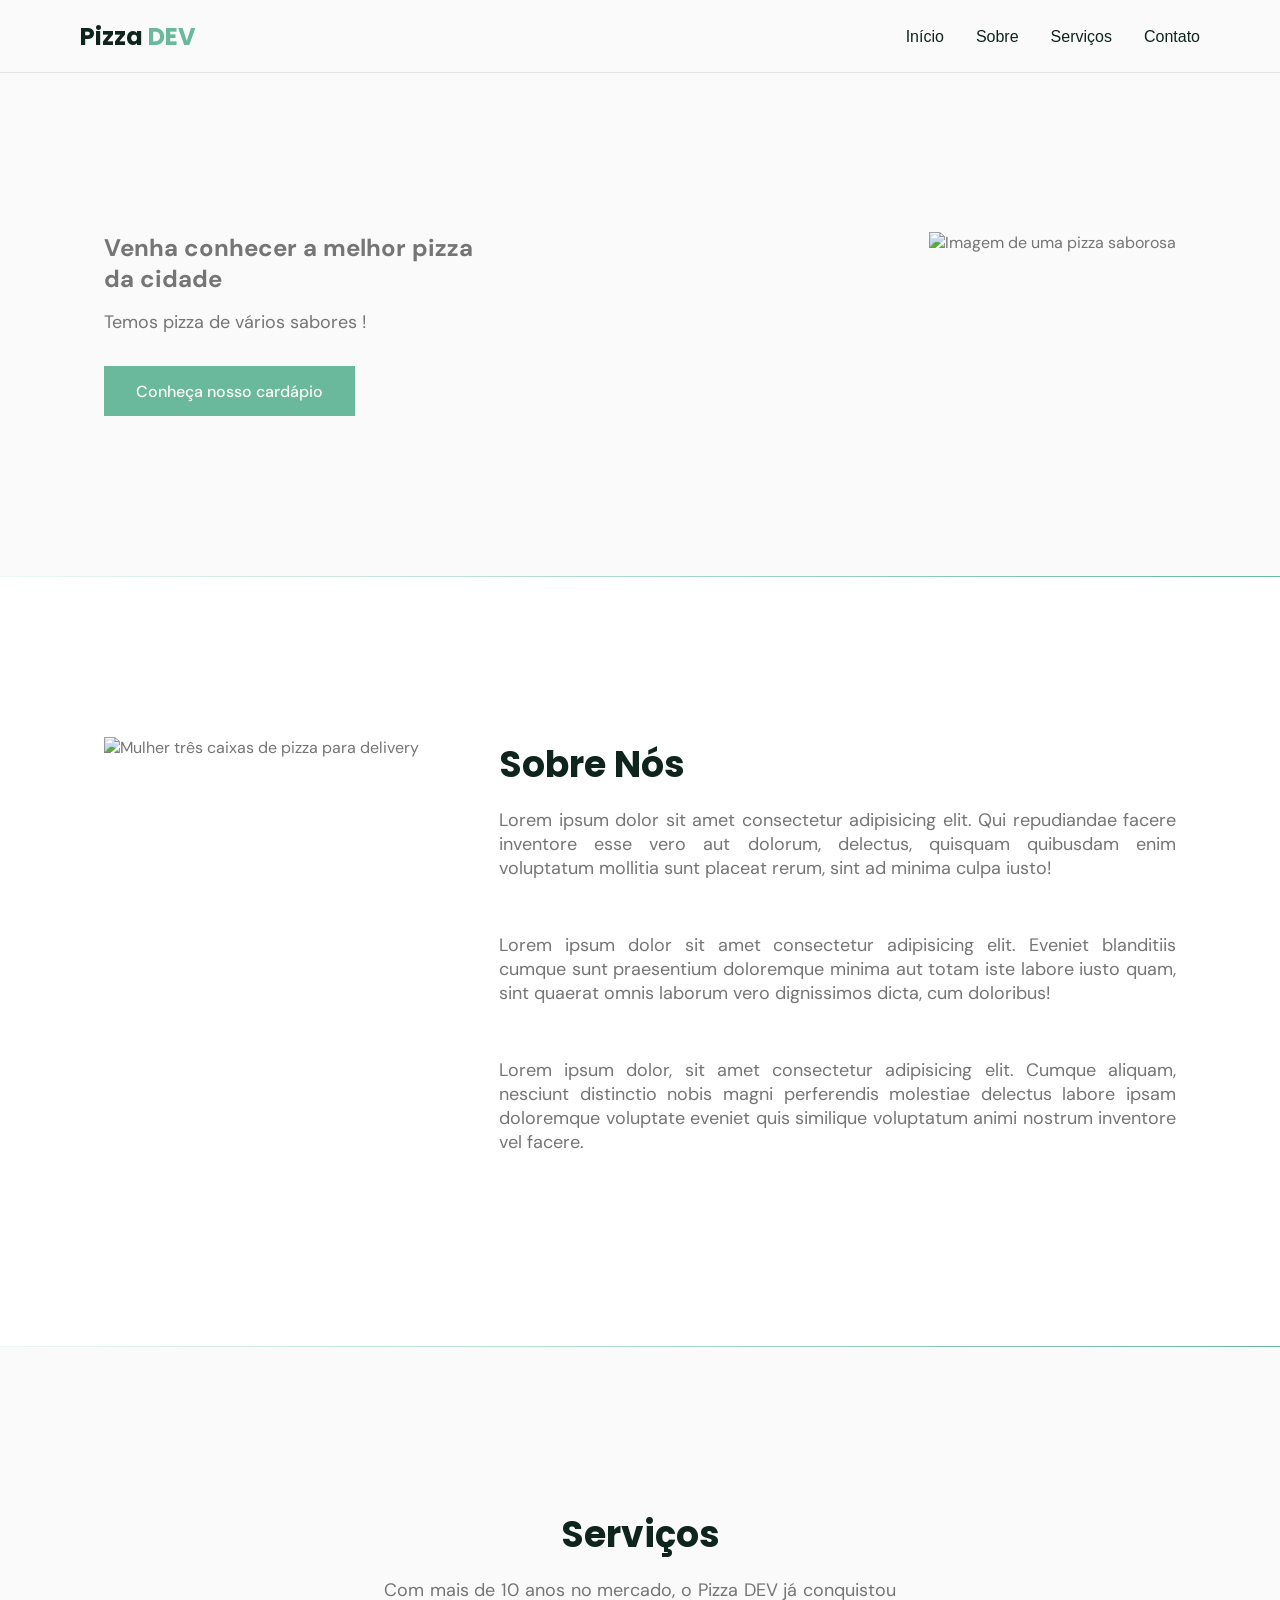
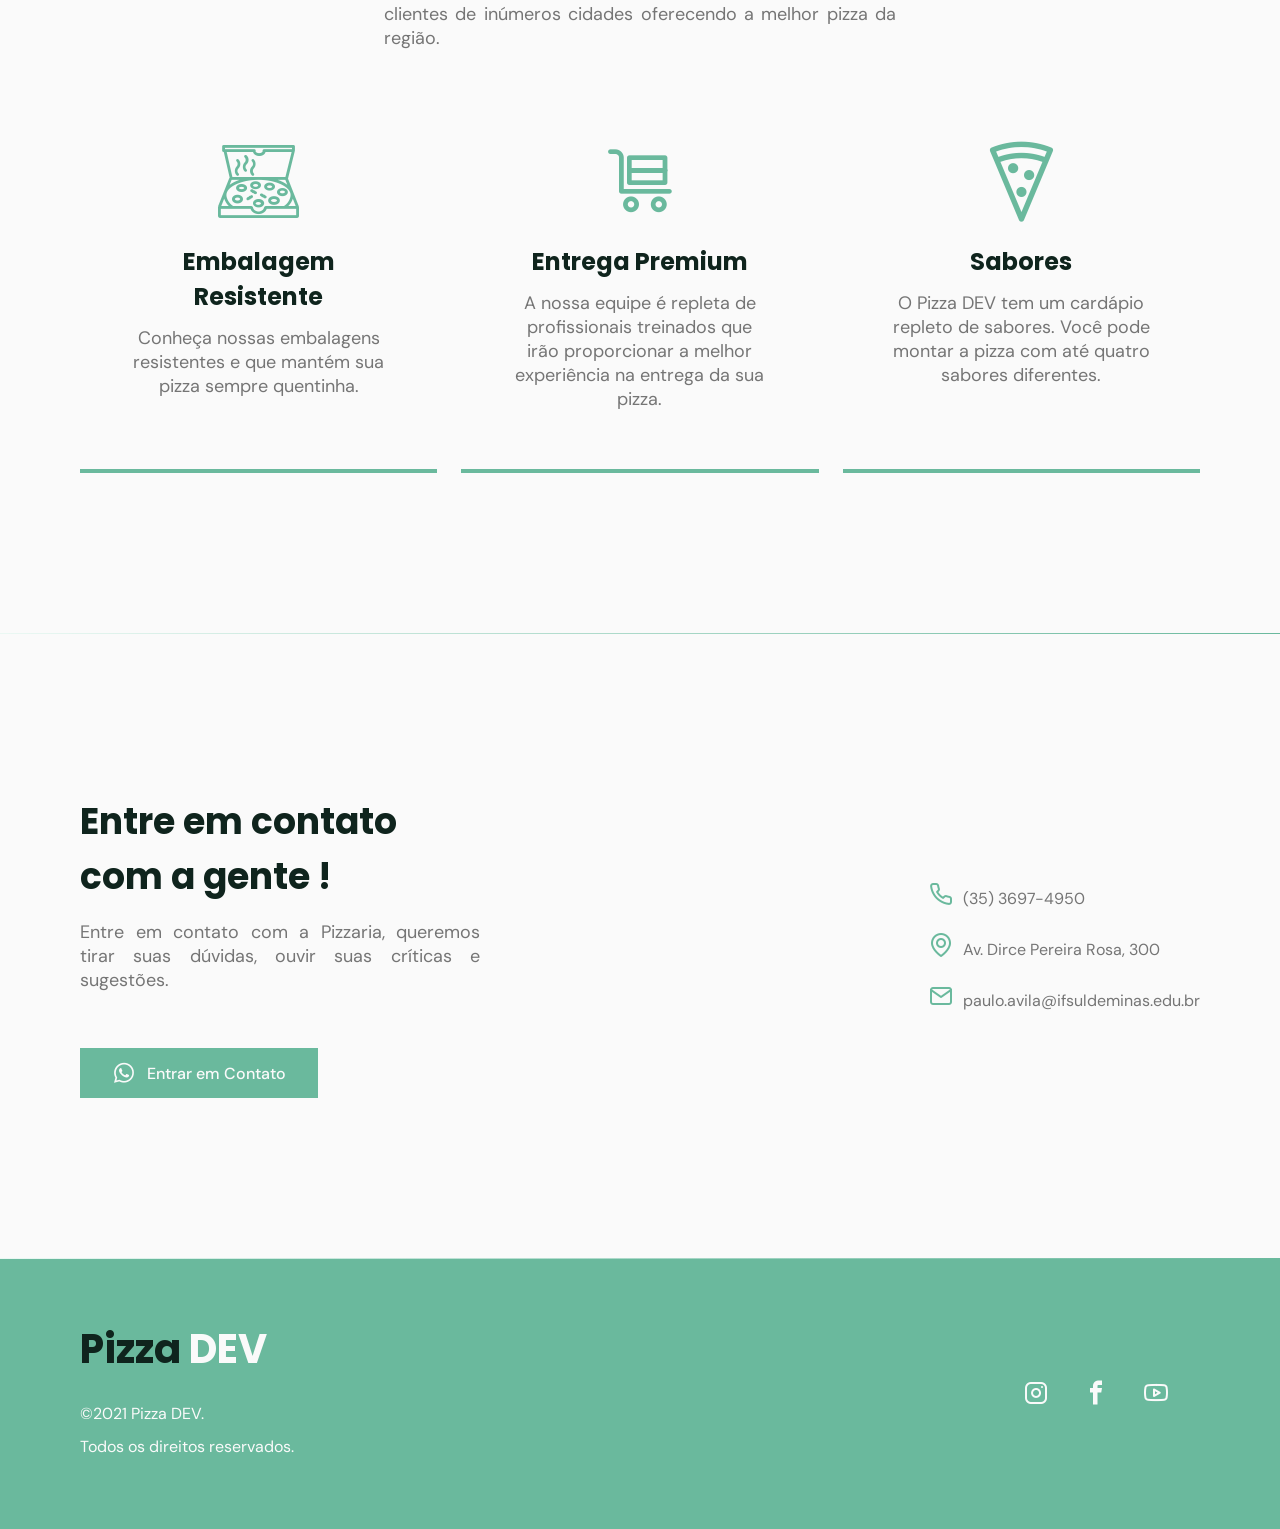
==== commit d34daa59: "Add files via upload" ====
--- a/index.html
+++ b/index.html
@@ -44,7 +44,7 @@
           </div>
           <div class="text">
             <h1>Venha conhecer a melhor pizza da cidade</h1>
-            <p>Temos pizza de vários sabores !</p>
+            <p class="subtitle">Temos pizza de vários sabores !</p>
             <a class="button" href="#">Conheça nosso cardápio</a>
           </div>
         </div>
@@ -63,21 +63,21 @@
           </div>
           <div class="text">
             <h2 class="title">Sobre Nós</h2>
-            <p>
+            <p class="subtitle">
               Lorem ipsum dolor sit amet consectetur adipisicing elit. Qui
               repudiandae facere inventore esse vero aut dolorum, delectus,
               quisquam quibusdam enim voluptatum mollitia sunt placeat rerum,
               sint ad minima culpa iusto!
             </p>
             <br />
-            <p>
+            <p class="subtitle">
               Lorem ipsum dolor sit amet consectetur adipisicing elit. Eveniet
               blanditiis cumque sunt praesentium doloremque minima aut totam
               iste labore iusto quam, sint quaerat omnis laborum vero
               dignissimos dicta, cum doloribus!
             </p>
             <br />
-            <p>
+            <p class="subtitle">
               Lorem ipsum dolor, sit amet consectetur adipisicing elit. Cumque
               aliquam, nesciunt distinctio nobis magni perferendis molestiae
               delectus labore ipsam doloremque voluptate eveniet quis similique
@@ -94,27 +94,40 @@
         <div class="container grid">
           <header>
             <h2 class="title">Serviços</h2>
+            <p class="justify-text subtitle">
+              Com mais de 10 anos no mercado, o Pizza DEV já conquistou clientes
+              de inúmeros cidades oferecendo a melhor pizza da região.
+            </p>
           </header>
-          <p class="justify-text">
-            Com mais de 10 anos no mercado, o Pizza DEV já conquistou clientes
-            de inúmeros cidades oferecendo a melhor pizza da região.
-          </p>
-          <div class="card grid">
-            <i class="icon-pizza-box"></i>
-            <h3 class="title">Embalagem Resistente</h3>
-            <p>Conheça nossas embalagens resistentes e que mantém sua pizza sempre quentinha.</p>
+          <div class="cards grid">
+
+            <div class="card">
+              <i class="icon-pizza-box"></i>
+              <h3 class="title">Embalagem Resistente</h3>
+              <p class="subtitle">
+                Conheça nossas embalagens resistentes e que mantém sua pizza
+                sempre quentinha.
+              </p>
+            </div>
+
+            <div class="card">
+              <i class="icon-pizza-delivery"></i>
+              <h3 class="title">Entrega Premium</h3>
+              <p class="subtitle">
+                A nossa equipe é repleta de profissionais treinados que irão
+                proporcionar a melhor experiência na entrega da sua pizza.
+              </p>
+            </div>
+
+            <div class="card">
+              <i class="icon-pizza-flavors"></i>
+              <h3 class="title">Sabores</h3>
+              <p class="subtitle">
+                O Pizza DEV tem um cardápio repleto de sabores. Você pode montar
+                a pizza com até quatro sabores diferentes.
+              </p>
+            </div>
           </div>
-          <div class="card grid">
-            <i class="icon-pizza-delivery"></i>
-            <h3 class="title">Entrega Premium</h3>
-            <p>A nossa equipe é repleta de profissionais treinados que irão proporcionar a melhor experiência na entrega da sua pizza. </p>
-          </div>
-          <div class="card grid">
-            <i class="icon-pizza-flavors"></i>
-            <h3 class="title">Sabores</h3>
-            <p>O Pizza DEV tem um cardápio repleto de sabores. Você pode montar a pizza com até quatro sabores diferentes.</p>
-          </div> 
-
         </div>
       </section>
 
@@ -124,24 +137,28 @@
       <section class="section" id="contact">
         <div class="container grid">
           <div class="text">
-            <h2 class="title">Entre em contato com a gente!</h2>
-            <p>
-              Entre em contato com a Pizzaria, queremos tirar suas dúvidas, ouvir suas críticas e sugestões.
+            <h2 class="title">Entre em contato com a gente !</h2>
+            <p class="subtitle">
+              Entre em contato com a Pizzaria, queremos tirar suas dúvidas,
+              ouvir suas críticas e sugestões.
             </p>
 
-            <div class="align-center">
-              <a class="button" href="https://api.whatsapp.com/send?phone=551101234567&text=Oi! 
-              Quero mais informações sobre as pizzas" target="_blank"> 
-                <i class="icon-whatsapp"></i>Entrar em Contato 
+            <div class="align_button">
+              <a
+                class="button"
+                href="https://api.whatsapp.com/send?phone=5511012345678&text=Oi ! Quero mais informações sobre as pizzas"
+                target="_blank"
+              >
+                <i class="icon-whatsapp"></i> Entrar em Contato
               </a>
             </div>
-
           </div>
 
           <div class="link">
             <ul class="grid">
               <li><i class="icon-phone"></i>(35) 3697-4950</li>
               <li><i class="icon-map-pin"></i>Av. Dirce Pereira Rosa, 300</li>
+              <li><i class="icon-mail"></i>paulo.avila@ifsuldeminas.edu.br</li>
             </ul>
           </div>
         </div>
@@ -151,7 +168,7 @@
     <div class="divider"></div>
 
     <!-- Rodapé -->
-    <footer>
+    <footer class="section">
       <div class="container grid">
         <div class="brand">
           <a class="logo logo-alt" href="#home">Pizza<span> DEV</span></a>
@@ -159,15 +176,15 @@
           <p>Todos os direitos reservados.</p>
         </div>
         <div class="social">
-          <a href="https://instagram.com" target="_blank">
-            <i class="icon-instagram"></i>
-          </a>
-          <a href="https://facebook.com" target="_blank">
-            <i class="icon-facebook"></i>
-          </a>
-          <a href="https://youtube.com" target="_blank">
-            <i class="icon-youtube"></i>
-          </a>
+          <a href="https://instagram.com" target="_blank"
+            ><i class="icon-instagram"></i
+          ></a>
+          <a href="https://facebook.com" target="_blank"
+            ><i class="icon-facebook"></i
+          ></a>
+          <a href="https://youtube.com" target="_blank"
+            ><i class="icon-youtube"></i
+          ></a>
         </div>
       </div>
     </footer>
--- a/style.css
+++ b/style.css
@@ -26,6 +26,13 @@
   --text-color: hsl(0 0% 46%);
   --text-color-light: hsl(0 0% 98%);
   --body-color: hsl(0 0% 98%);
+
+  /* fonts */
+  --title-font-size: 2rem;
+  --subtitle-font-size: 1rem;
+
+  --title-font: 'Poppins', sans-serif;
+  --body-font: 'DM Sans', sans-serif;
 }
 
 #header {
@@ -45,7 +52,7 @@
 }
 
 .logo {
-  font: 700 1.5rem 'Poppins', sans-serif;
+  font: 700 1.5rem var(--title-font);
   color: var(--title-color);
 }
 
@@ -62,14 +69,14 @@
 }
 
 body {
-  font: 400 1rem 'DM Sans', sans-serif;
+  font: 400 1rem var(--body-font);
   color: var(--text-color);
   background: var(--body-color);
   -webkit-font-smoothing: antialiased;
 }
 
 .title {
-  font: 700 1.875rem 'Poppins', sans-serif; /* 1 rem = 16 px */
+  font: 700 1.875rem var(--title-font); /* 1 rem = 16 px */
   color: var(--title-color);
 }
 
@@ -86,7 +93,6 @@
   width: 100%;
 }
 
-
 .toggle {
   font-size: 1.5rem;
   color: var(--base-color);
@@ -101,10 +107,9 @@
 
   position: absolute;
   right: 1.5rem;
-
-}
-
-nav.show div.icon-close{
+}
+
+nav.show div.icon-close {
   visibility: visible;
   top: 1.5rem;
   opacity: 1;
@@ -113,7 +118,7 @@
 nav.show .menu {
   opacity: 1;
   visibility: visible;
-  background: var(--body-color); 
+  background: var(--body-color);
   height: 100vh;
   width: 100vw;
   top: 0;
@@ -134,18 +139,17 @@
   color: var(--base-color);
 }
 
-nav ul li a::after{
-  content: "";
+nav ul li a::after {
+  content: '';
   width: 0%;
   height: 2px;
-  background: var(--base-color) ; 
+  background: var(--base-color);
 
   position: absolute;
   left: 0;
   bottom: -1rem;
 
   transition: 0.2s;
-
 }
 
 nav ul li a:hover::after {
@@ -153,7 +157,7 @@
 }
 
 nav.show ul.grid {
-    gap: 4rem;
+  gap: 4rem;
 }
 
 nav.show .menu {
@@ -177,6 +181,10 @@
 
 .section .title {
   margin-bottom: 1rem;
+}
+
+.section .subtitle {
+  font-size: var(--subtitle-font-size);
 }
 
 .grid {
@@ -191,7 +199,7 @@
   align-items: center;
   height: 3.5rem;
   padding: 0 2rem;
-  font: 500 1rem 'DM Sans', sans-serif;
+  font: 500 1rem var(--body-font);
   transform: background 0.3s;
 }
 
@@ -208,7 +216,6 @@
   );
 }
 
-
 /* Session Home */
 
 #home .container {
@@ -271,11 +278,11 @@
   text-align: justify;
 }
 
-.card{
+.card {
   padding: 3.625rem 2rem;
   box-shadow: var(--base-color);
-  border-bottom: .25rem solid var(--base-color);
-  border-radius: .25rem .25rem 0 0;
+  border-bottom: 0.25rem solid var(--base-color);
+  border-radius: 0.25rem 0.25rem 0 0;
   text-align: center;
 }
 
@@ -295,11 +302,13 @@
   margin-bottom: 0.75rem;
 }
 
+
 /* Session Contact */
 
 #contact .grid {
   gap: 4rem;
 }
+
 #contact .text p {
   margin-bottom: 2rem;
   text-align: justify;
@@ -315,7 +324,7 @@
 }
 
 #contact ul.grid {
-  gap: 2rem;
+  gap: 1.5rem;
 }
 
 #contact ul li i {
@@ -324,9 +333,10 @@
   margin-right: 0.625rem;
 }
 
-#contact .align-center {
+#contact .align_button {
   text-align: center;
 }
+
 
 /* Session Footer */
 
@@ -352,4 +362,124 @@
 footer .social a {
   margin-right: 2rem;
 }
+
+/* @Media */
+
+/* > 1200px extra large */
+/* > 1023 large */
+/* > 992 large */
+/* > 767 medium */
+
+@media (min-width: 992px) {
+  .title {
+    font-size: 2.25rem;
+  }
+}
+
+@media (min-width: 1200px) {
+  .section {
+    padding: 10rem 0;
+  }
+
+  .container {
+    max-width: 1120px;
+    margin-left: auto;
+    margin-right: auto;
+  }
+
+  .button { 
+     height: 3.125rem;
+  }
+
+  nav .menu {
+    opacity: 1;
+    visibility: visible;
+    top: 0;
+  }
+
+  nav .menu ul {
+    display: flex;
+    gap: 2rem;
+  }
+
+  nav .menu ul a.title {
+    font: 400 1rem var(--title-font);
+  }
+
+  nav .icon-menu {
+    display: none;
+  }
+
+  #home .image {
+    order: 1;
+  }
+
+  #home .text {
+    order: 0;
+    max-width: 24rem;
+    text-align: left;
+  }
+
+  #home .container {
+    grid-auto-flow: column;
+    justify-content: space-between;
+    margin: 0 auto;
+  }
+
+ #about .container {
+   grid-auto-flow: column;
+   margin: 0 auto;
+ }
+
+ .section header {
+   max-width: 32rem;
+   text-align: center;
+   margin-left: auto;
+   margin-right: auto;
+ }
+
+ .cards {
+   grid-template-columns: 1fr 1fr 1fr;
+ }
+
+ .card {
+  padding-left: 3rem;
+  padding-right: 3rem;
+}
+
+#contact .container {
+  grid-auto-flow: column;
+  align-items: center;
+  justify-content: space-between;
+}
+
+#contact .text {
+  max-width: 25rem;
+}
+
+#contact .align_button {
+  text-align: left;
+}
+
+footer .container {
+  grid-auto-flow: column;
+  align-items: center;
+  justify-content: space-between;
+}
+
+footer.section {
+  padding: 3.75rem 0;
+}
+
+footer .logo {
+  font-size: 2.5rem;
+}
+
+
+  :root {
+    --title-font-size: 2.25rem;
+    --subtitle-font-size: 1.125rem;
+  }
+}
+
 /* https://developer.mozilla.org/en-US/docs/Web/CSS/position */
